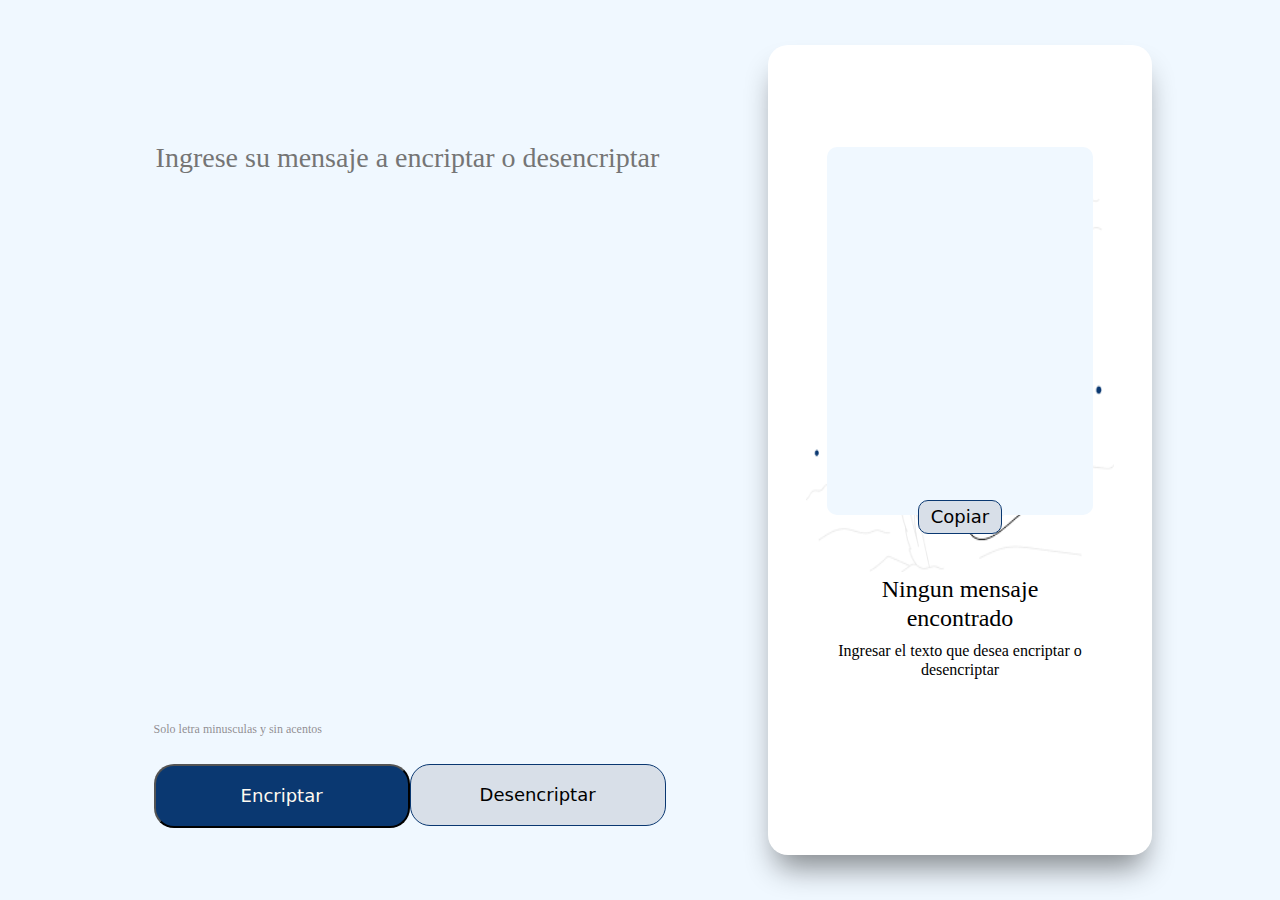
==== index.html @ 7d6c3c8c "Script de todas las funciones de los botones Encriptar, Desencriptar y Copiar." ====
<!DOCTYPE html>
<html lang="en">
<head>
    <meta charset="UTF-8">
    <meta http-equiv="X-UA-Compatible" content="IE=edge">
    <meta name="viewport" content="width=device-width, initial-scale=1.0">
    <title>Encriptador de mensaje</title>
    <link rel="stylesheet" href="css/reset.css">
    <link rel="stylesheet" href="css/estilos.css">
</head>
<body>
    <div class="contenedorPrincipal">
        <div class="contenedorEncriptar">
            <textarea id="txtarea" class="txtArea" cols="30" rows="10" placeholder="Ingrese su mensaje a encriptar o desencriptar" autofocus></textarea>
        </div> 
        <div class="aviso">
            <p> Solo letra minusculas y sin acentos </p>
        </div>
        <div class="botones">
            <button class="btnEncriptar" type="button" onclick="encriptar()"> Encriptar </button>
            <button class="btnDesencriptar" type="button" onclick="desencriptar()"> Desencriptar </button>
        </div>
        <div class="contenedorEncriptado">
            <img src="img/buscando.png" alt="buscando" id="imagen">
            <div class="mensajeEncriptado" id="mensajeEncriptado">
                <h2 id="tituloMensaje"> Ningun mensaje encontrado </h2>
                <p id="mensajeParrafo"> Ingresar el texto que desea encriptar o desencriptar</p>       
            </div>

            <div class="resultado">
                <textarea id="textResultado" class="txtAreaResultado" cols="30" rows="10"></textarea>
                <button id="btncopiar" class="btnCopiar" type="button" onclick="copiar()">Copiar</button>
            </div>
        </div>
        
    </div> 
</body>
<script src="js/script.js"></script>
</html>
---- css/estilos.css ----
.contenedorPrincipal{
    position: relative;
    width: 100vw;
    height: 100vh;
    background: aliceblue;
}

.txtArea{
    position: absolute;
    width: 42%;
    height: 60%;
    left: 12%;
    top: 15%;
    border: none;
    border-radius: 10px;
    resize: none;
    font-family: system-ui;
    font-style: normal;
    font-weight: 300;
    font-size: 28px;
    line-height: 150%;
    background-color: aliceblue;
}

.txtArea::placeholder{
    font-family: 'Segoe UI';
    font-style: normal;
    color: rgba(red, green, blue, 10);
}

.txtArea:focus, txtArea:active{
    border: none;
    outline: none;
}

.aviso{
    display: flex;
    flex-direction: row;
    align-items: center;
    gap: 8px;
    position: absolute;
    margin: 0;
    width: 80%;
    left: 12%;
    top: 80%;
}

.aviso p{
    font-size: 12px;
    font-weight: 400;
    line-height: 150%;
    color: rgba(58, 45, 45, 0.671);
    opacity: 0.8;
    flex: none;
    order: 1;
    flex-grow: 0;
}

.botones{
    display: flex;
    flex-direction: row;
    align-items: flex-start;
    padding: 2% 0;
    position: absolute;
    width: 80%;
    left: 12%;
    top: 82%;
}

.btnEncriptar{
    display: flex;
    align-items: center;
    justify-content: center;
    padding: 2%;
    gap: 8px;
    width: 25%;
    background-color: #0a3871;
    border-radius: 20px;
    font-family: system-ui;
    font-size: 18px;
    line-height: 19px;
    text-align: center;
    color: floralwhite;

}

.btnDesencriptar{
    box-sizing: border-box;
    display: flex;
    flex-direction: row;
    align-items: flex-start;
    justify-content: center;
    padding: 2%;
    gap: 8px;
    width: 25%;
    background: #d8dfe8;
    border: 1px solid #0a3871 ;
    border-radius: 20px;
    font-family: system-ui;
    font-size: 18px;
    font-weight: 400;
    line-height: 19px;
    text-align: center;
}

.btnEncriptar:hover, .btnDesencriptar:hover{
    margin: 0.3%;
    width: 24.%;
    padding: 1.8%;
}

.contenedorEncriptado{
    display: flex;
    justify-content: center;
    position: absolute;
    width: 30%;
    height: 90%;
    left: 60%;
    top: 5%;
    background-color: white;
    box-shadow: 0px 20px 30px -8px rgba(0, 0, 0, 0.46); 
    border-radius: 20px;
}

.mensajeEncriptado{
    display: flex;
    flex-direction: column;
    align-items: center;
    justify-content: center;
    padding: 1%;
    gap: 8px;
    position: absolute;
    width: 100%;
    top: 65%;
    text-align: center;
}

.mensajeEncriptado h2{
    width: 60%;
    font-size: 24px;
    font-weight: 300;
    line-height: 120%;
    text-align: center;
}

.mensajeEncriptado p{
    width: 80%;
    line-height: 120%;
    text-align: center;

}

.contenedorEncriptado img{
    position: absolute;
    width: 80%;
    height: 50%;
    top: 15%;
    align-items: center;

}

.resultado{
    display: flex;
    flex-direction: column;
    justify-content: center;
    position: absolute;
    width: 80%;
    height: 80%;
    top: 10%;
    padding: 1em 1em;
    align-items: center;
    
}

.txtAreaResultado{
    padding: 0.5em 0.5em;
    margin: 0.5em 0.5em;
    position: absolute;
    width: 70%;
    height: 50%;
    top: 1%;
    resize: none;
    border: none;
    border-radius: 10px;
    font-family: system-ui;
    font-style: normal;
    font-weight: 200;
    font-size: 28px;
    line-height: 150%;
    background-color: aliceblue;
}

.btnCopiar{
    
    font-family: system-ui;
    position: absolute;
    margin-top: 30%;
    box-sizing: border-box;
    display: flex;
    flex-direction: row;
    align-items: flex-start;
    justify-content: center;
    padding: 2%;
    gap: 8px;
    width: 25%;
    background: #d8dfe8;
    border: 1px solid #0a3871 ;
    border-radius: 10px;
    font-family: system-ui;
    font-size: 18px;
    font-weight: 400;
    line-height: 19px;
    text-align: center;
    

}

/* Responsive Design */

@media (max-width: 57.5em){
    .contenedorPrincipal{
        display: flex;
        flex-direction: row;
    }
    .contenedorEncriptar{
        width: 100%;
    }
    .txtArea{
        width: 80%;
        height: 60%;
        left: 10%;
        top: 5%;
    }
    .aviso{
        width: 80%;
        left: 10%;
        top: 67%;
    }
    .aviso p{
        font-size: 16px;
    }
    .botones{
        width: 80%;
        left: 10%;
        top: 70%;
    }
    .btnEncriptar, .btnDesencriptar{
        width: 48%;
        border-radius: 16px;
    }
    .btnEncriptar:hover, .btnDesencriptar:hover{
        margin: 0.3%;
        width: 47.5%;
        padding: 1.8%;
    }
    .contenedorEncriptado{
        width: 80%;
        height: 15%;
        left: 10%;
        top: 80%;
    }
    .mensajeEncriptado{
        width: 100%;
        top: 5%;
    }
    .contenedorEncriptado img{
        top: 0;
        display: none;
        visibility: hidden;
    }

   
}
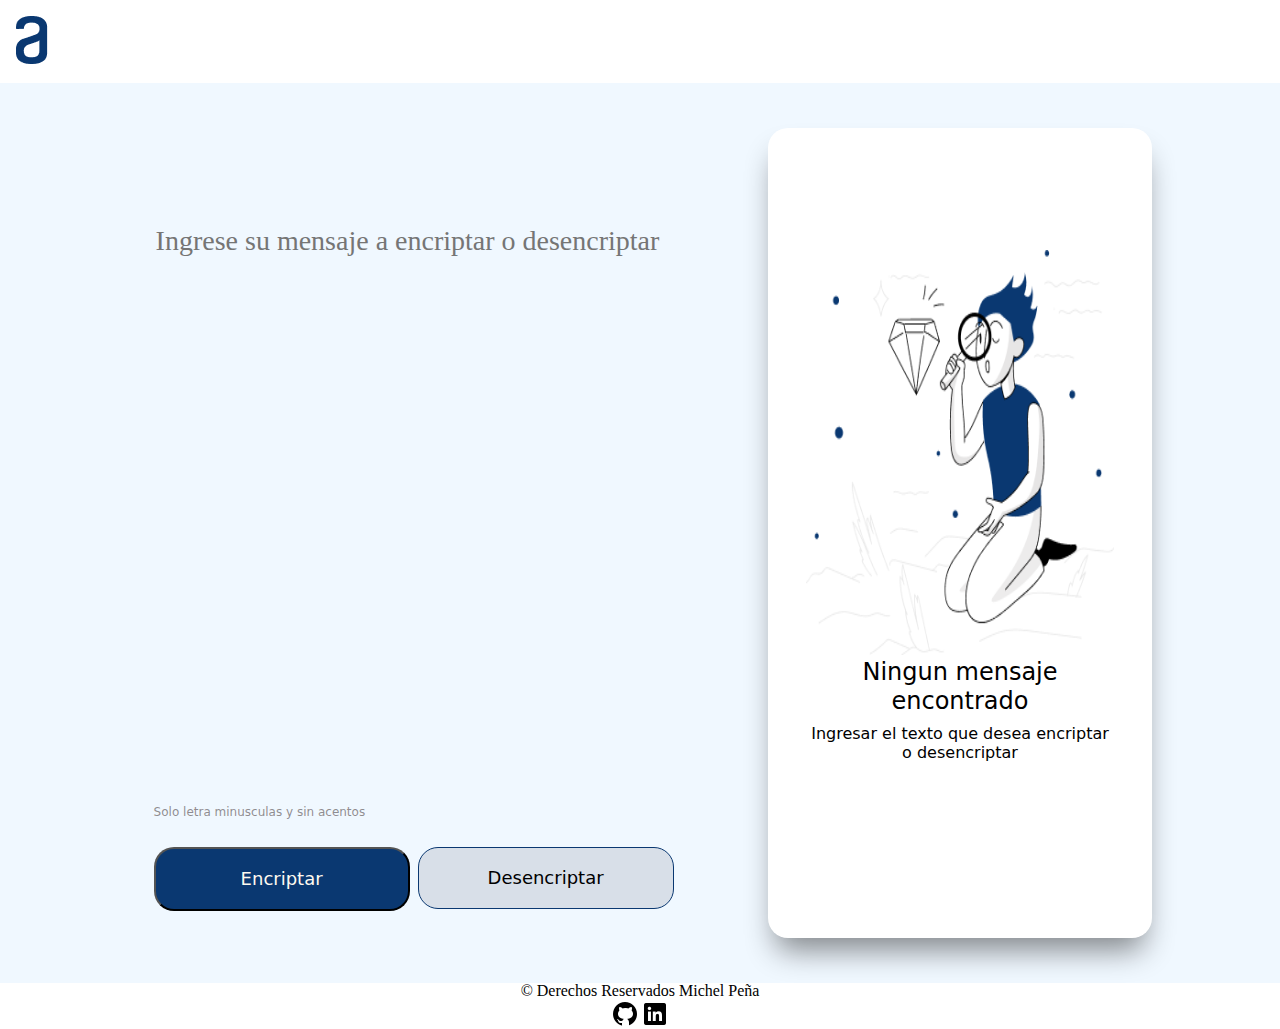
==== commit aa35ae50: "Finalizacion de proyecto al 80%, falta pulir las funciones." ====
--- a/index.html
+++ b/index.html
@@ -7,8 +7,12 @@
     <title>Encriptador de mensaje</title>
     <link rel="stylesheet" href="css/reset.css">
     <link rel="stylesheet" href="css/estilos.css">
+    <link rel="icon" href="img/alura.png" type="image/png" sizes="16x16">
 </head>
 <body>
+    <header>
+        <img src="img/alura.png" alt="logo" class="logo"> 
+    </header>
     <div class="contenedorPrincipal">
         <div class="contenedorEncriptar">
             <textarea id="txtarea" class="txtArea" cols="30" rows="10" placeholder="Ingrese su mensaje a encriptar o desencriptar" autofocus></textarea>
@@ -26,14 +30,20 @@
                 <h2 id="tituloMensaje"> Ningun mensaje encontrado </h2>
                 <p id="mensajeParrafo"> Ingresar el texto que desea encriptar o desencriptar</p>       
             </div>
-
             <div class="resultado">
                 <textarea id="textResultado" class="txtAreaResultado" cols="30" rows="10"></textarea>
                 <button id="btncopiar" class="btnCopiar" type="button" onclick="copiar()">Copiar</button>
+                <button type="button" id="btnlimpiar" class="btnLimpiar" onclick="limpiar()">limpiar campos</button>
             </div>
         </div>
-        
     </div> 
+    <footer>
+        <p>&copy; Derechos Reservados Michel Peña </p>
+        <div class="redes">
+            <img src="img/github.png" alt="github">
+            <img src="img/linkedin.png" alt="linkedin">
+        </div>
+    </footer>
 </body>
 <script src="js/script.js"></script>
 </html>--- a/css/estilos.css
+++ b/css/estilos.css
@@ -3,6 +3,10 @@
     width: 100vw;
     height: 100vh;
     background: aliceblue;
+}
+
+.logo{
+    margin: 1em;
 }
 
 .txtArea{
@@ -37,7 +41,7 @@
     display: flex;
     flex-direction: row;
     align-items: center;
-    gap: 8px;
+    gap: 10px;
     position: absolute;
     margin: 0;
     width: 80%;
@@ -49,6 +53,7 @@
     font-size: 12px;
     font-weight: 400;
     line-height: 150%;
+    font-family: system-ui;
     color: rgba(58, 45, 45, 0.671);
     opacity: 0.8;
     flex: none;
@@ -65,6 +70,7 @@
     width: 80%;
     left: 12%;
     top: 82%;
+    gap: 8px;
 }
 
 .btnEncriptar{
@@ -112,6 +118,7 @@
 .contenedorEncriptado{
     display: flex;
     justify-content: center;
+    font-family: system-ui;
     position: absolute;
     width: 30%;
     height: 90%;
@@ -138,15 +145,16 @@
 .mensajeEncriptado h2{
     width: 60%;
     font-size: 24px;
+    font-weight: 400;
+    line-height: 120%;
+    text-align: center;
+}
+
+.mensajeEncriptado p{
+    width: 80%;
+    line-height: 120%;
+    text-align: center;
     font-weight: 300;
-    line-height: 120%;
-    text-align: center;
-}
-
-.mensajeEncriptado p{
-    width: 80%;
-    line-height: 120%;
-    text-align: center;
 
 }
 
@@ -160,7 +168,7 @@
 }
 
 .resultado{
-    display: flex;
+    display: none;
     flex-direction: column;
     justify-content: center;
     position: absolute;
@@ -191,9 +199,8 @@
 }
 
 .btnCopiar{
-    
-    font-family: system-ui;
-    position: absolute;
+    position: absolute;
+    top: 50%;
     margin-top: 30%;
     box-sizing: border-box;
     display: flex;
@@ -202,7 +209,7 @@
     justify-content: center;
     padding: 2%;
     gap: 8px;
-    width: 25%;
+    width: 50%;
     background: #d8dfe8;
     border: 1px solid #0a3871 ;
     border-radius: 10px;
@@ -212,6 +219,38 @@
     line-height: 19px;
     text-align: center;
     
+
+}
+
+footer{
+    display: grid;
+    justify-content: center;
+}
+.redes{
+    display: inline-flex;
+    justify-content: center;
+}
+
+.btnLimpiar{
+    position: absolute;
+    top: 60%;
+    margin-top: 30%;
+    box-sizing: border-box;
+    display: flex;
+    flex-direction: row;
+    align-items: flex-start;
+    justify-content: center;
+    padding: 2%;
+    gap: 8px;
+    width: 50%;
+    background: #d8dfe8;
+    border: 1px solid #0a3871 ;
+    border-radius: 10px;
+    font-family: system-ui;
+    font-size: 18px;
+    font-weight: 400;
+    line-height: 19px;
+    text-align: center;
 
 }
 
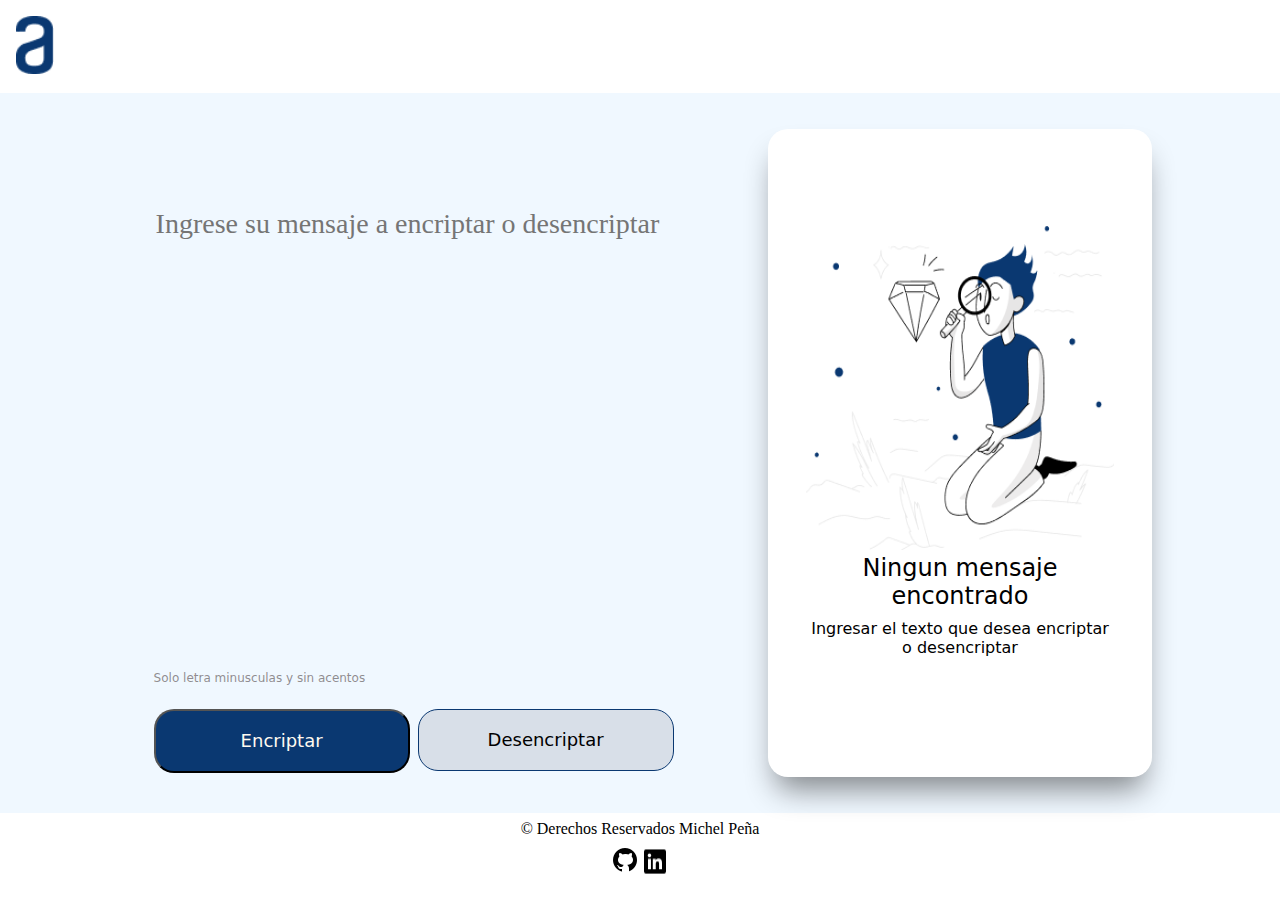
==== commit 025cbf0d: "Proyecto al 90% retoques para version web." ====
--- a/index.html
+++ b/index.html
@@ -1,5 +1,5 @@
 <!DOCTYPE html>
-<html lang="en">
+<html lang="es">
 <head>
     <meta charset="UTF-8">
     <meta http-equiv="X-UA-Compatible" content="IE=edge">
@@ -30,17 +30,18 @@
                 <h2 id="tituloMensaje"> Ningun mensaje encontrado </h2>
                 <p id="mensajeParrafo"> Ingresar el texto que desea encriptar o desencriptar</p>       
             </div>
-            <div class="resultado">
-                <textarea id="textResultado" class="txtAreaResultado" cols="30" rows="10"></textarea>
+            <div class="resultado" id="resultado">
+                <textarea id="textResultado" class="txtAreaResultado" cols="30" rows="10" placeholder="..."></textarea>
                 <button id="btncopiar" class="btnCopiar" type="button" onclick="copiar()">Copiar</button>
-                <button type="button" id="btnlimpiar" class="btnLimpiar" onclick="limpiar()">limpiar campos</button>
             </div>
         </div>
     </div> 
     <footer>
         <p>&copy; Derechos Reservados Michel Peña </p>
         <div class="redes">
-            <img src="img/github.png" alt="github">
+            <a href="https://github.com/MAntonhy">
+                <img src="img/github.png" alt="github">
+            </a>
             <img src="img/linkedin.png" alt="linkedin">
         </div>
     </footer>
--- a/css/estilos.css
+++ b/css/estilos.css
@@ -1,12 +1,13 @@
 .contenedorPrincipal{
     position: relative;
-    width: 100vw;
-    height: 100vh;
+    /*width: 100vw;*/
+    height: 80vh;
     background: aliceblue;
 }
 
 .logo{
     margin: 1em;
+    width: 3%;
 }
 
 .txtArea{
@@ -16,7 +17,7 @@
     left: 12%;
     top: 15%;
     border: none;
-    border-radius: 10px;
+    /*border-radius: 10px;*/
     resize: none;
     font-family: system-ui;
     font-style: normal;
@@ -109,7 +110,7 @@
     text-align: center;
 }
 
-.btnEncriptar:hover, .btnDesencriptar:hover{
+.btnEncriptar:hover, .btnDesencriptar:hover, .btnCopiar:hover{
     margin: 0.3%;
     width: 24.%;
     padding: 1.8%;
@@ -172,9 +173,9 @@
     flex-direction: column;
     justify-content: center;
     position: absolute;
-    width: 80%;
-    height: 80%;
-    top: 10%;
+    width: 90%;
+    height: 90%;
+    top: 2%;
     padding: 1em 1em;
     align-items: center;
     
@@ -184,41 +185,38 @@
     padding: 0.5em 0.5em;
     margin: 0.5em 0.5em;
     position: absolute;
-    width: 70%;
-    height: 50%;
-    top: 1%;
+    width: 75%;
+    height: 70%;
+    top: 5%;
     resize: none;
     border: none;
-    border-radius: 10px;
+    border-radius: 20px;
     font-family: system-ui;
     font-style: normal;
-    font-weight: 200;
-    font-size: 28px;
+    font-weight: 300;
+    font-size: 27px;
     line-height: 150%;
     background-color: aliceblue;
 }
 
 .btnCopiar{
-    position: absolute;
-    top: 50%;
-    margin-top: 30%;
     box-sizing: border-box;
     display: flex;
-    flex-direction: row;
-    align-items: flex-start;
-    justify-content: center;
+    justify-content: center;
+    position: absolute;
     padding: 2%;
-    gap: 8px;
-    width: 50%;
+    top: 82%;
+    width: 60%;
+    height: 10%;
     background: #d8dfe8;
     border: 1px solid #0a3871 ;
-    border-radius: 10px;
+    border-radius: 20px;
     font-family: system-ui;
     font-size: 18px;
     font-weight: 400;
     line-height: 19px;
-    text-align: center;
-    
+    align-items: center;
+    flex-direction: row-reverse;
 
 }
 
@@ -226,33 +224,14 @@
     display: grid;
     justify-content: center;
 }
+footer p{
+    padding: 0.5em;
+}
 .redes{
     display: inline-flex;
     justify-content: center;
 }
 
-.btnLimpiar{
-    position: absolute;
-    top: 60%;
-    margin-top: 30%;
-    box-sizing: border-box;
-    display: flex;
-    flex-direction: row;
-    align-items: flex-start;
-    justify-content: center;
-    padding: 2%;
-    gap: 8px;
-    width: 50%;
-    background: #d8dfe8;
-    border: 1px solid #0a3871 ;
-    border-radius: 10px;
-    font-family: system-ui;
-    font-size: 18px;
-    font-weight: 400;
-    line-height: 19px;
-    text-align: center;
-
-}
 
 /* Responsive Design */
 
@@ -264,16 +243,20 @@
     .contenedorEncriptar{
         width: 100%;
     }
+    .logo{
+        width: 4%;
+    }
     .txtArea{
         width: 80%;
-        height: 60%;
-        left: 10%;
-        top: 5%;
+        height: 40%;
+        left: 10%;
+        top: 2%;
+        font-size: 23px;
     }
     .aviso{
         width: 80%;
         left: 10%;
-        top: 67%;
+        top: 47%;
     }
     .aviso p{
         font-size: 16px;
@@ -281,11 +264,11 @@
     .botones{
         width: 80%;
         left: 10%;
-        top: 70%;
+        top: 50%;
     }
     .btnEncriptar, .btnDesencriptar{
         width: 48%;
-        border-radius: 16px;
+        border-radius: 15px;
     }
     .btnEncriptar:hover, .btnDesencriptar:hover{
         margin: 0.3%;
@@ -294,9 +277,9 @@
     }
     .contenedorEncriptado{
         width: 80%;
-        height: 15%;
-        left: 10%;
-        top: 80%;
+        height: 35%;
+        left: 10%;
+        top: 58%;
     }
     .mensajeEncriptado{
         width: 100%;
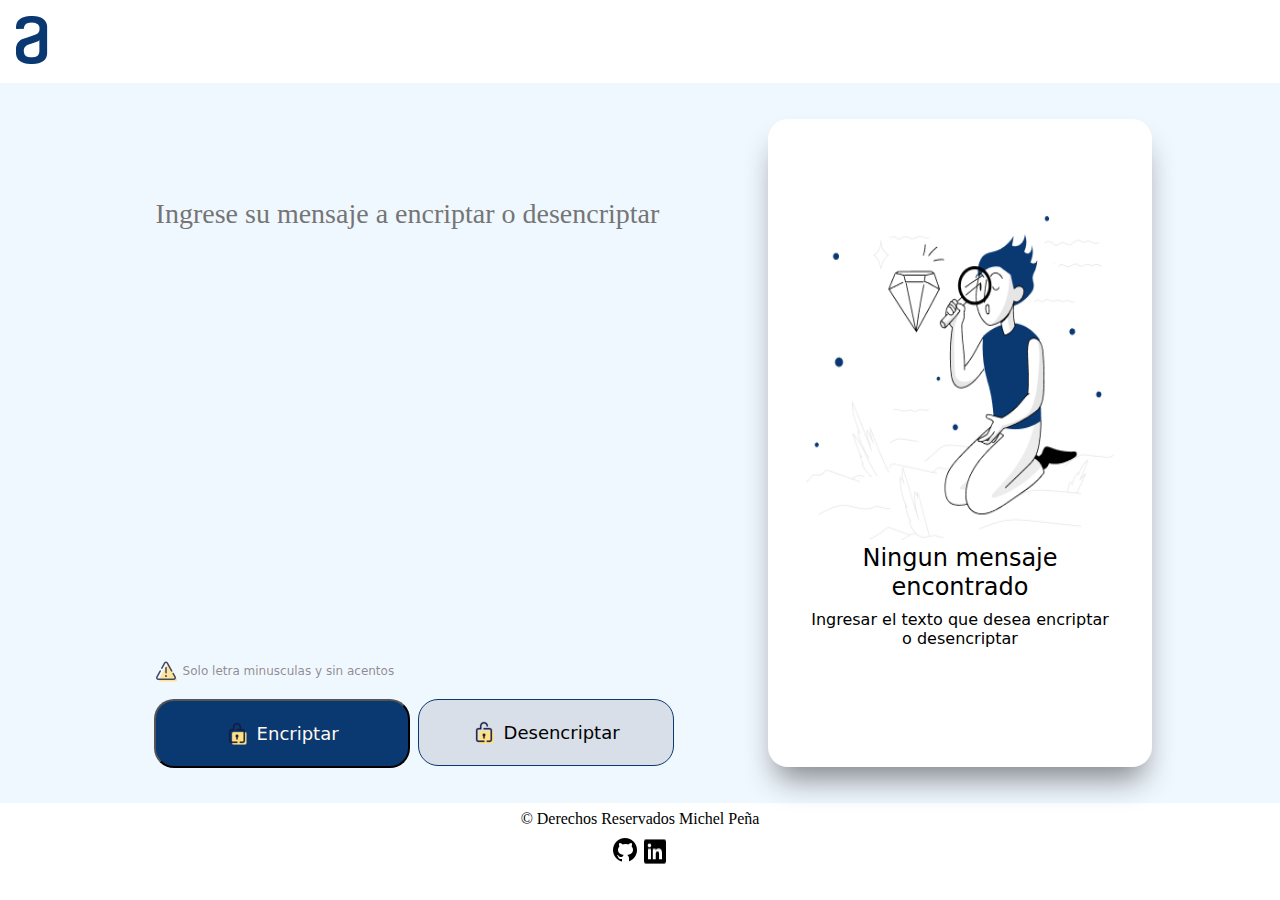
==== commit a104c9f3: "Modo web y modo responsive terminado." ====
--- a/index.html
+++ b/index.html
@@ -7,7 +7,7 @@
     <title>Encriptador de mensaje</title>
     <link rel="stylesheet" href="css/reset.css">
     <link rel="stylesheet" href="css/estilos.css">
-    <link rel="icon" href="img/alura.png" type="image/png" sizes="16x16">
+    <link rel="icon" href="img/iconprogram.png" type="image/png" sizes="16x16">
 </head>
 <body>
     <header>
@@ -18,11 +18,11 @@
             <textarea id="txtarea" class="txtArea" cols="30" rows="10" placeholder="Ingrese su mensaje a encriptar o desencriptar" autofocus></textarea>
         </div> 
         <div class="aviso">
-            <p> Solo letra minusculas y sin acentos </p>
+            <p> <img src="img/iconsaviso.png" alt="aviso" id="iconaviso"> Solo letra minusculas y sin acentos </p>
         </div>
         <div class="botones">
-            <button class="btnEncriptar" type="button" onclick="encriptar()"> Encriptar </button>
-            <button class="btnDesencriptar" type="button" onclick="desencriptar()"> Desencriptar </button>
+            <button class="btnEncriptar" type="button" onclick="encriptar()"> <img src="img/iconsbloquear.png" alt="bloquear" sizes="16x16"> Encriptar </button>
+            <button class="btnDesencriptar" type="button" onclick="desencriptar()"> <img src="img/iconsdesbloquear.png" alt="desbloquear"> Desencriptar </button>
         </div>
         <div class="contenedorEncriptado">
             <img src="img/buscando.png" alt="buscando" id="imagen">
@@ -32,7 +32,7 @@
             </div>
             <div class="resultado" id="resultado">
                 <textarea id="textResultado" class="txtAreaResultado" cols="30" rows="10" placeholder="..."></textarea>
-                <button id="btncopiar" class="btnCopiar" type="button" onclick="copiar()">Copiar</button>
+                <button id="btncopiar" class="btnCopiar" type="button" onclick="copiar()"> Copiar </button>
             </div>
         </div>
     </div> 
--- a/css/estilos.css
+++ b/css/estilos.css
@@ -7,7 +7,7 @@
 
 .logo{
     margin: 1em;
-    width: 3%;
+    width: 2.5%;
 }
 
 .txtArea{
@@ -17,7 +17,6 @@
     left: 12%;
     top: 15%;
     border: none;
-    /*border-radius: 10px;*/
     resize: none;
     font-family: system-ui;
     font-style: normal;
@@ -51,15 +50,16 @@
 }
 
 .aviso p{
+    display: flex;
+    flex-direction: row;
+    align-items: center;
+    gap: 5px;
     font-size: 12px;
     font-weight: 400;
     line-height: 150%;
     font-family: system-ui;
     color: rgba(58, 45, 45, 0.671);
     opacity: 0.8;
-    flex: none;
-    order: 1;
-    flex-grow: 0;
 }
 
 .botones{
@@ -95,7 +95,7 @@
     box-sizing: border-box;
     display: flex;
     flex-direction: row;
-    align-items: flex-start;
+    align-items: center;
     justify-content: center;
     padding: 2%;
     gap: 8px;
@@ -173,7 +173,7 @@
     flex-direction: column;
     justify-content: center;
     position: absolute;
-    width: 90%;
+    width: 80%;
     height: 90%;
     top: 2%;
     padding: 1em 1em;
@@ -185,12 +185,12 @@
     padding: 0.5em 0.5em;
     margin: 0.5em 0.5em;
     position: absolute;
-    width: 75%;
-    height: 70%;
+    width: 90%;
+    height: 75%;
     top: 5%;
     resize: none;
     border: none;
-    border-radius: 20px;
+    border-radius: 15px;
     font-family: system-ui;
     font-style: normal;
     font-weight: 300;
@@ -204,9 +204,8 @@
     display: flex;
     justify-content: center;
     position: absolute;
-    padding: 2%;
-    top: 82%;
-    width: 60%;
+    top: 85%;
+    width: 65%;
     height: 10%;
     background: #d8dfe8;
     border: 1px solid #0a3871 ;
@@ -216,7 +215,7 @@
     font-weight: 400;
     line-height: 19px;
     align-items: center;
-    flex-direction: row-reverse;
+    flex-direction: row;
 
 }
 
@@ -256,7 +255,7 @@
     .aviso{
         width: 80%;
         left: 10%;
-        top: 47%;
+        top: 46%;
     }
     .aviso p{
         font-size: 16px;
@@ -264,7 +263,7 @@
     .botones{
         width: 80%;
         left: 10%;
-        top: 50%;
+        top: 51%;
     }
     .btnEncriptar, .btnDesencriptar{
         width: 48%;
@@ -277,19 +276,26 @@
     }
     .contenedorEncriptado{
         width: 80%;
-        height: 35%;
+        height: 47%;
         left: 10%;
-        top: 58%;
+        top: 60%;
     }
     .mensajeEncriptado{
         width: 100%;
-        top: 5%;
+        top: 30%;
     }
     .contenedorEncriptado img{
         top: 0;
         display: none;
         visibility: hidden;
     }
+    footer{
+        padding-top: 13%;
+    }
+    .txtAreaResultado{
+        top: 2%;
+        font-size: 23px;
+    }
 
    
 }
